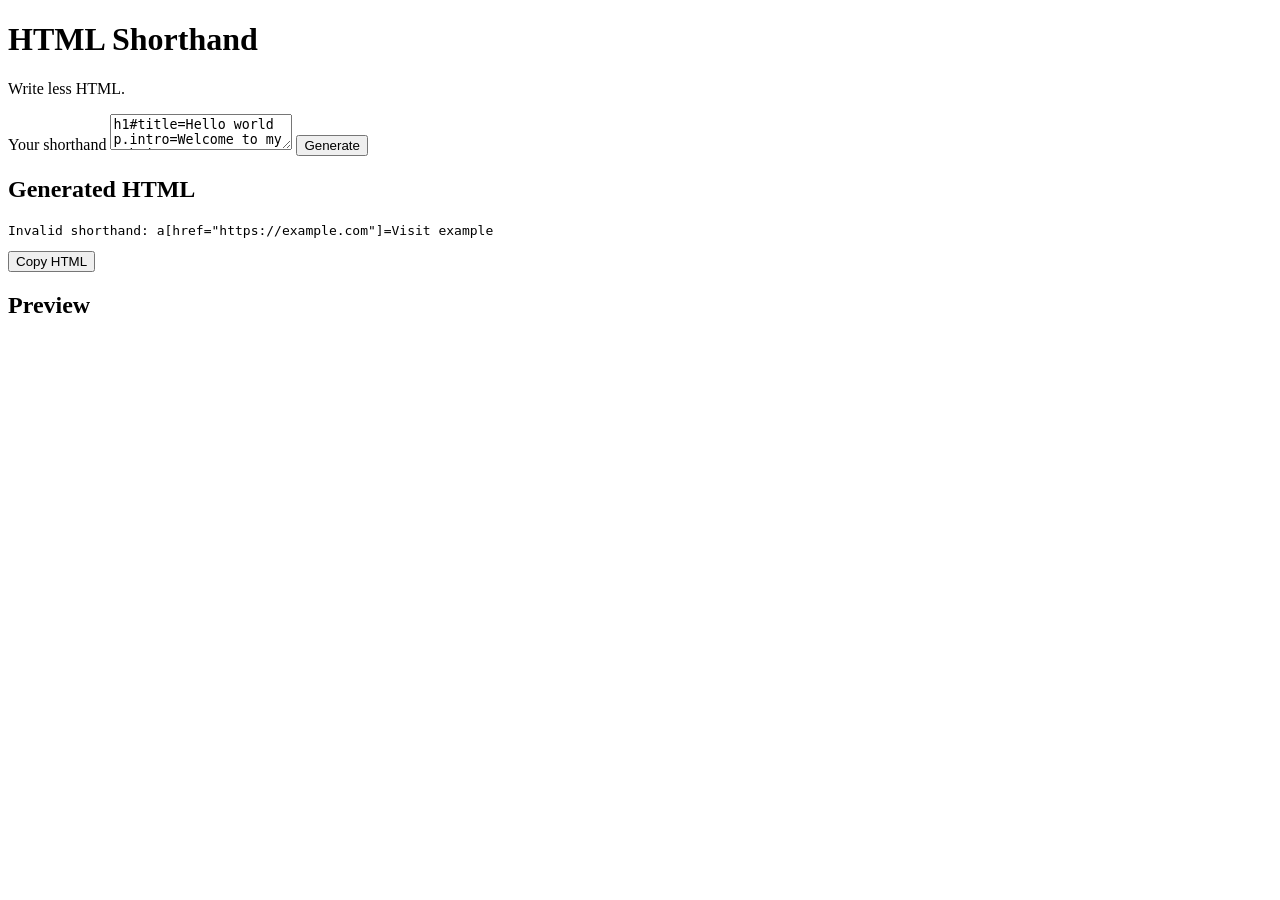
==== index.html @ eaacf737 "A fix i think" ====
<!DOCTYPE html>
<html lang="en">
<head>
    <meta charset="UTF-8">
    <meta name="viewport" content="width=device-width, initial-scale=1.0">
    <title>HTML Shorthand</title>
    <link rel="stylesheet" href="index.html">
    <script src="./src/scripts/main.js" defer></script>
</head>
<body>
    <header>
        <h1>HTML Shorthand</h1>
        <p>Write less HTML.</p>
    </header>

    <main>
        <label for="input">Your shorthand</label>
        <textarea id="input" spellcheck="false">h1#title=Hello world
p.intro=Welcome to my website!
div.container=
  h2=About me
  p=This is a nested paragraph.
  a[href="https://example.com"]=Visit example
button.primary=Click me
br
hr
img[src="cat.jpg"][alt="A cat"]
input[type="email"][placeholder="Your email"]</textarea>

        <button id="generate">Generate</button>

        <h2>Generated HTML</h2>
        <pre id="output"></pre>

        <button id="copy">Copy HTML</button>

        <h2>Preview</h2>
        <div id="preview"></div>
    </main>
</body>
</html>
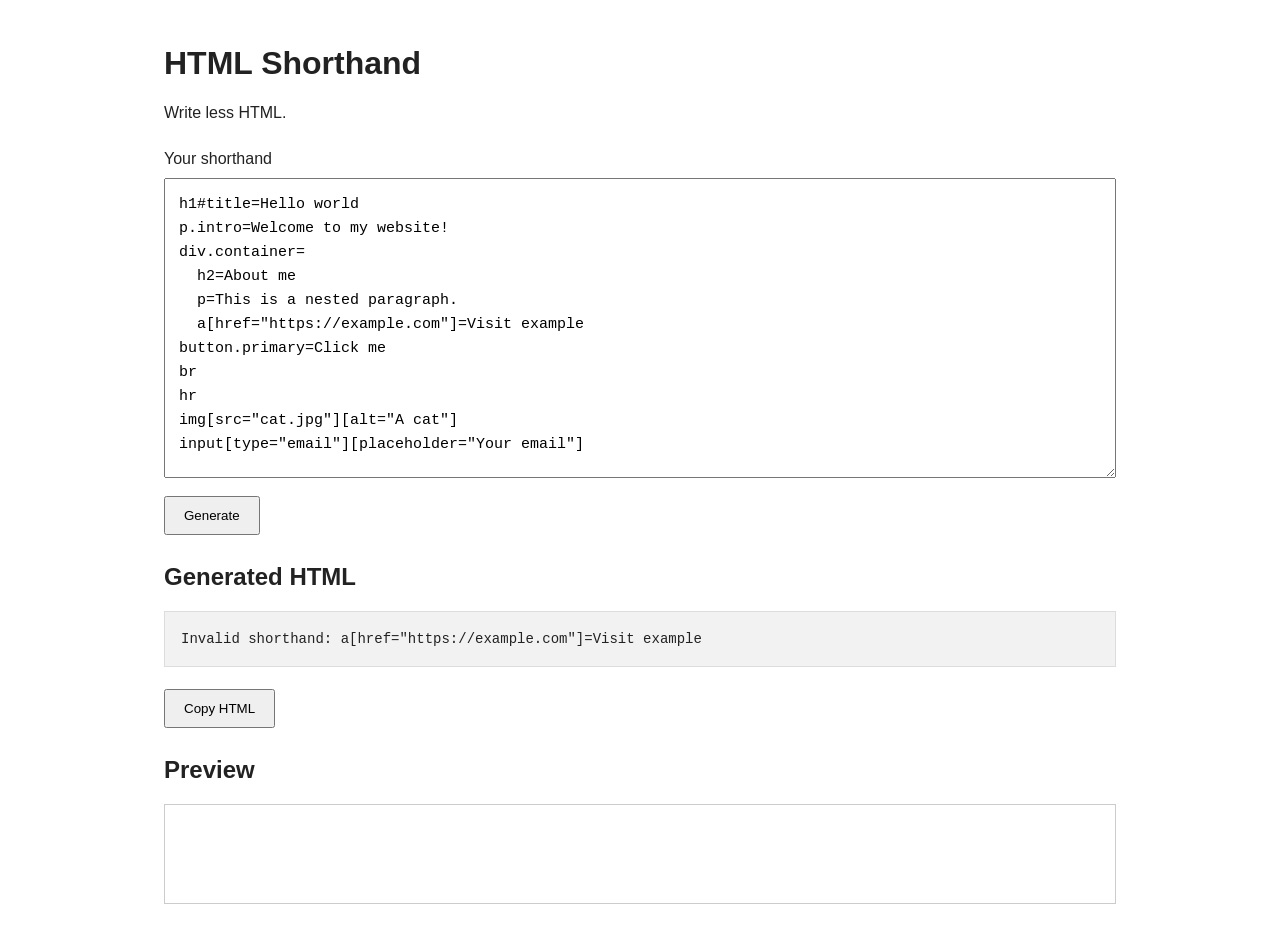
==== commit 25a02b46: "ignore the previous mistake" ====
--- a/index.html
+++ b/index.html
@@ -5,7 +5,7 @@
     <meta charset="UTF-8">
     <meta name="viewport" content="width=device-width, initial-scale=1.0">
     <title>HTML Shorthand</title>
-    <link rel="stylesheet" href="index.html">
+    <link rel="stylesheet" href="./src/styles/preview.css">
     <script src="./src/scripts/main.js" defer></script>
 </head>
 <body>
--- a/src/styles/preview.css
+++ b/src/styles/preview.css
@@ -0,0 +1,52 @@
+
+* {
+    box-sizing: border-box;
+}
+
+body {
+    font-family: Arial, sans-serif;
+    max-width: 1000px;
+    margin: 0 auto;
+    padding: 24px;
+    color: #222;
+}
+
+header {
+    margin-bottom: 28px;
+}
+
+textarea {
+    display: block;
+    width: 100%;
+    min-height: 300px;
+    padding: 14px;
+    margin: 10px 0;
+    font: 15px/1.6 monospace;
+    resize: vertical;
+}
+
+button {
+    padding: 10px 18px;
+    margin: 8px 0;
+    cursor: pointer;
+}
+
+pre {
+    padding: 16px;
+    background: #f2f2f2;
+    border: 1px solid #ddd;
+    white-space: pre-wrap;
+    overflow-wrap: anywhere;
+    font: 14px/1.6 monospace;
+}
+
+#preview {
+    padding: 20px;
+    min-height: 100px;
+    border: 1px solid #ccc;
+    overflow-wrap: anywhere;
+}
+
+#preview img {
+    max-width: 100%;
+}
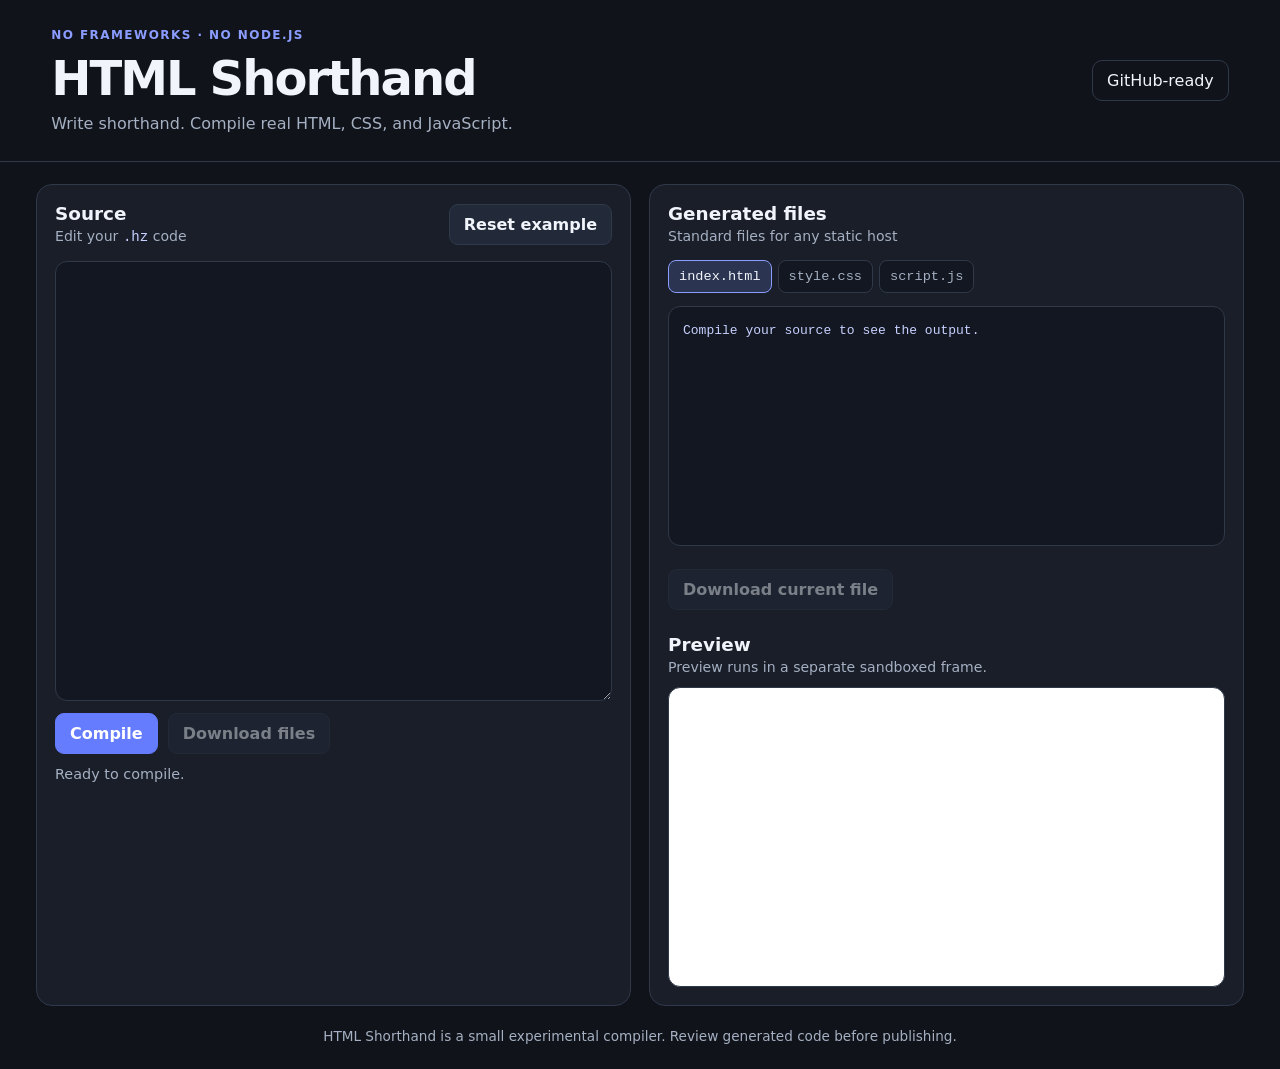
==== commit 12f0bfe2: "org" ====
--- a/index.html
+++ b/index.html
@@ -1,42 +1,67 @@
-
 <!DOCTYPE html>
 <html lang="en">
 <head>
     <meta charset="UTF-8">
     <meta name="viewport" content="width=device-width, initial-scale=1.0">
-    <title>HTML Shorthand</title>
-    <link rel="stylesheet" href="./src/styles/preview.css">
-    <script src="./src/scripts/main.js" defer></script>
+    <meta name="description" content="A browser-based compiler for HTML Shorthand.">
+    <title>HTML Shorthand Compiler</title>
+    <link rel="stylesheet" href="style.css">
+    <script src="src/components.js" defer></script>
+    <script src="src/parser.js" defer></script>
+    <script src="src/compiler.js" defer></script>
+    <script src="script.js" defer></script>
 </head>
 <body>
-    <header>
-        <h1>HTML Shorthand</h1>
-        <p>Write less HTML.</p>
+    <header class="app-header">
+        <div>
+            <p class="eyebrow">NO FRAMEWORKS · NO NODE.JS</p>
+            <h1>HTML Shorthand</h1>
+            <p class="subtitle">Write shorthand. Compile real HTML, CSS, and JavaScript.</p>
+        </div>
+        <a class="repo-link" href="https://github.com/" target="_blank" rel="noreferrer">GitHub-ready</a>
     </header>
 
-    <main>
-        <label for="input">Your shorthand</label>
-        <textarea id="input" spellcheck="false">h1#title=Hello world
-p.intro=Welcome to my website!
-div.container=
-  h2=About me
-  p=This is a nested paragraph.
-  a[href="https://example.com"]=Visit example
-button.primary=Click me
-br
-hr
-img[src="cat.jpg"][alt="A cat"]
-input[type="email"][placeholder="Your email"]</textarea>
+    <main class="workspace">
+        <section class="editor-panel">
+            <div class="panel-heading">
+                <div>
+                    <h2>Source</h2>
+                    <p>Edit your <code>.hz</code> code</p>
+                </div>
+                <button id="resetExample" class="button secondary" type="button">Reset example</button>
+            </div>
+            <textarea id="source" spellcheck="false" aria-label="HTML Shorthand source"></textarea>
+            <div class="actions">
+                <button id="compile" class="button primary" type="button">Compile</button>
+                <button id="downloadAll" class="button secondary" type="button" disabled>Download files</button>
+            </div>
+            <p id="status" class="status" role="status">Ready to compile.</p>
+        </section>
 
-        <button id="generate">Generate</button>
+        <section class="output-panel">
+            <div class="panel-heading">
+                <div>
+                    <h2>Generated files</h2>
+                    <p>Standard files for any static host</p>
+                </div>
+            </div>
+            <div class="file-tabs" role="tablist" aria-label="Generated file">
+                <button class="file-tab active" data-file="html" role="tab" aria-selected="true" type="button">index.html</button>
+                <button class="file-tab" data-file="css" role="tab" aria-selected="false" type="button">style.css</button>
+                <button class="file-tab" data-file="js" role="tab" aria-selected="false" type="button">script.js</button>
+            </div>
+            <pre id="generated" class="generated-code"><code>Compile your source to see the output.</code></pre>
+            <button id="downloadCurrent" class="button secondary" type="button" disabled>Download current file</button>
+            <div class="preview-heading">
+                <h2>Preview</h2>
+                <p>Preview runs in a separate sandboxed frame.</p>
+            </div>
+            <iframe id="preview" title="Website preview" sandbox="allow-scripts allow-forms allow-modals"></iframe>
+        </section>
+    </main>
 
-        <h2>Generated HTML</h2>
-        <pre id="output"></pre>
-
-        <button id="copy">Copy HTML</button>
-
-        <h2>Preview</h2>
-        <div id="preview"></div>
-    </main>
+    <footer class="app-footer">
+        <p>HTML Shorthand is a small experimental compiler. Review generated code before publishing.</p>
+    </footer>
 </body>
 </html>
--- a/style.css
+++ b/style.css
@@ -0,0 +1,250 @@
+* {
+    box-sizing: border-box;
+}
+
+:root {
+    color-scheme: dark;
+    --background: #10131a;
+    --panel: #191e29;
+    --panel-alt: #121721;
+    --border: #30394a;
+    --text: #f1f5fb;
+    --muted: #a5b0c2;
+    --accent: #8b9cff;
+    --accent-strong: #667cff;
+    --danger: #ff9b9b;
+    --success: #93e7b1;
+}
+
+body {
+    margin: 0;
+    background: var(--background);
+    color: var(--text);
+    font-family: system-ui, -apple-system, BlinkMacSystemFont, "Segoe UI", sans-serif;
+}
+
+.app-header {
+    display: flex;
+    justify-content: space-between;
+    align-items: center;
+    gap: 24px;
+    padding: 28px clamp(18px, 4vw, 56px);
+    border-bottom: 1px solid var(--border);
+}
+
+.eyebrow {
+    margin: 0 0 8px;
+    color: var(--accent);
+    font-size: 0.75rem;
+    font-weight: 800;
+    letter-spacing: 0.12em;
+}
+
+h1, h2, p {
+    margin-top: 0;
+}
+
+h1 {
+    margin-bottom: 8px;
+    font-size: clamp(2rem, 4vw, 3rem);
+    letter-spacing: -0.04em;
+}
+
+.subtitle, .panel-heading p, .preview-heading p, .app-footer p {
+    margin-bottom: 0;
+    color: var(--muted);
+}
+
+.repo-link {
+    color: var(--text);
+    border: 1px solid var(--border);
+    padding: 10px 14px;
+    border-radius: 10px;
+    text-decoration: none;
+    white-space: nowrap;
+}
+
+.workspace {
+    display: grid;
+    grid-template-columns: minmax(0, 1fr) minmax(0, 1fr);
+    gap: 18px;
+    padding: 22px clamp(12px, 3vw, 36px);
+}
+
+.editor-panel, .output-panel {
+    min-width: 0;
+    padding: 18px;
+    border: 1px solid var(--border);
+    border-radius: 16px;
+    background: var(--panel);
+}
+
+.panel-heading {
+    display: flex;
+    align-items: center;
+    justify-content: space-between;
+    gap: 12px;
+    margin-bottom: 16px;
+}
+
+.panel-heading h2, .preview-heading h2 {
+    margin-bottom: 4px;
+    font-size: 1.15rem;
+}
+
+.panel-heading p, .preview-heading p {
+    font-size: 0.88rem;
+}
+
+textarea {
+    display: block;
+    width: 100%;
+    min-height: 440px;
+    padding: 16px;
+    resize: vertical;
+    border: 1px solid var(--border);
+    border-radius: 12px;
+    outline: none;
+    background: var(--panel-alt);
+    color: var(--text);
+    font: 14px/1.65 ui-monospace, SFMono-Regular, Consolas, monospace;
+    tab-size: 2;
+}
+
+textarea:focus {
+    border-color: var(--accent);
+    box-shadow: 0 0 0 3px #8b9cff22;
+}
+
+.button {
+    border: 1px solid var(--border);
+    border-radius: 9px;
+    padding: 10px 14px;
+    font: inherit;
+    font-weight: 700;
+    cursor: pointer;
+}
+
+.button:disabled {
+    opacity: 0.45;
+    cursor: not-allowed;
+}
+
+.button.primary {
+    background: var(--accent-strong);
+    border-color: var(--accent-strong);
+    color: white;
+}
+
+.button.secondary {
+    background: #222a39;
+    color: var(--text);
+}
+
+.actions {
+    display: flex;
+    flex-wrap: wrap;
+    gap: 10px;
+    margin-top: 12px;
+}
+
+.status {
+    min-height: 1.4em;
+    margin: 12px 0 0;
+    color: var(--muted);
+    font-size: 0.9rem;
+}
+
+.status.error {
+    color: var(--danger);
+}
+
+.status.success {
+    color: var(--success);
+}
+
+.file-tabs {
+    display: flex;
+    gap: 6px;
+    flex-wrap: wrap;
+    margin-bottom: 10px;
+}
+
+.file-tab {
+    padding: 8px 10px;
+    border: 1px solid var(--border);
+    border-radius: 8px;
+    background: var(--panel-alt);
+    color: var(--muted);
+    cursor: pointer;
+    font: 0.85rem ui-monospace, monospace;
+}
+
+.file-tab.active {
+    border-color: var(--accent);
+    color: var(--text);
+    background: #2b3450;
+}
+
+.generated-code {
+    min-height: 240px;
+    max-height: 440px;
+    overflow: auto;
+    padding: 14px;
+    border: 1px solid var(--border);
+    border-radius: 12px;
+    background: var(--panel-alt);
+    color: #dce5ff;
+    white-space: pre;
+    font: 13px/1.6 ui-monospace, SFMono-Regular, Consolas, monospace;
+}
+
+#downloadCurrent {
+    margin-top: 10px;
+}
+
+.preview-heading {
+    margin-top: 24px;
+    margin-bottom: 12px;
+}
+
+#preview {
+    display: block;
+    width: 100%;
+    height: 300px;
+    border: 1px solid var(--border);
+    border-radius: 12px;
+    background: white;
+}
+
+.app-footer {
+    padding: 0 24px 24px;
+    text-align: center;
+    font-size: 0.85rem;
+}
+
+code {
+    color: #c7d0ff;
+}
+
+@media (max-width: 850px) {
+    .workspace {
+        grid-template-columns: 1fr;
+    }
+
+    textarea {
+        min-height: 320px;
+    }
+}
+
+@media (max-width: 520px) {
+    .app-header {
+        align-items: flex-start;
+        flex-direction: column;
+    }
+
+    .panel-heading {
+        align-items: flex-start;
+        flex-direction: column;
+    }
+}
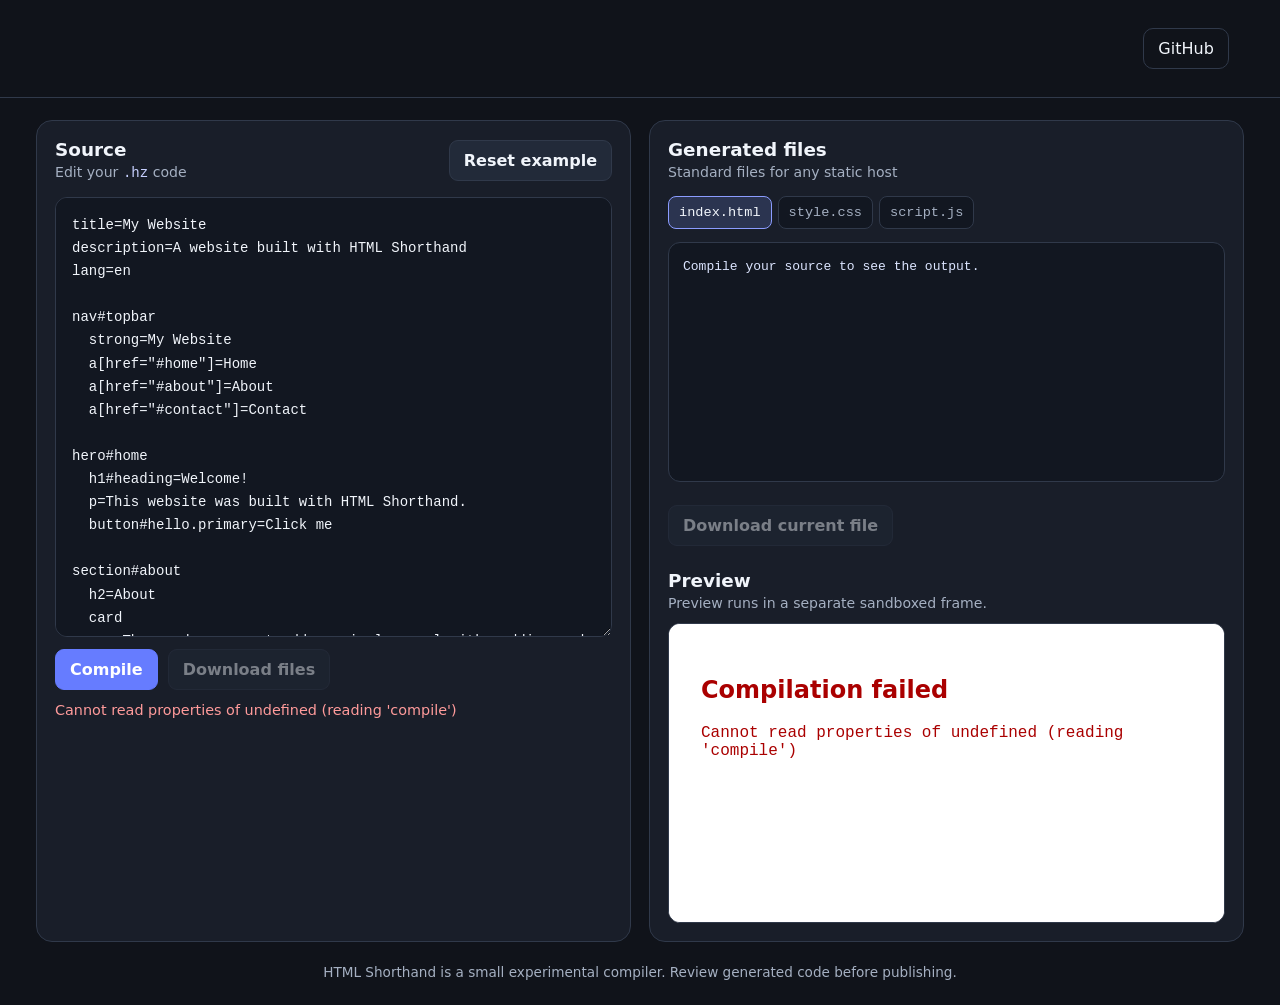
==== commit e41c068a: "update" ====
--- a/index.html
+++ b/index.html
@@ -6,19 +6,16 @@
     <meta name="description" content="A browser-based compiler for HTML Shorthand.">
     <title>HTML Shorthand Compiler</title>
     <link rel="stylesheet" href="style.css">
-    <script src="src/components.js" defer></script>
-    <script src="src/parser.js" defer></script>
-    <script src="src/compiler.js" defer></script>
-    <script src="script.js" defer></script>
+    <script src=".src/components.js" defer></script>
+    <script src=".src/parser.js" defer></script>
+    <script src=".src/compiler.js" defer></script>
+    <script src="./src/scripts/script.js" defer></script>
 </head>
 <body>
     <header class="app-header">
         <div>
-            <p class="eyebrow">NO FRAMEWORKS · NO NODE.JS</p>
-            <h1>HTML Shorthand</h1>
-            <p class="subtitle">Write shorthand. Compile real HTML, CSS, and JavaScript.</p>
         </div>
-        <a class="repo-link" href="https://github.com/" target="_blank" rel="noreferrer">GitHub-ready</a>
+        <a class="repo-link" href="" target="_blank" rel="noreferrer">GitHub</a>
     </header>
 
     <main class="workspace">
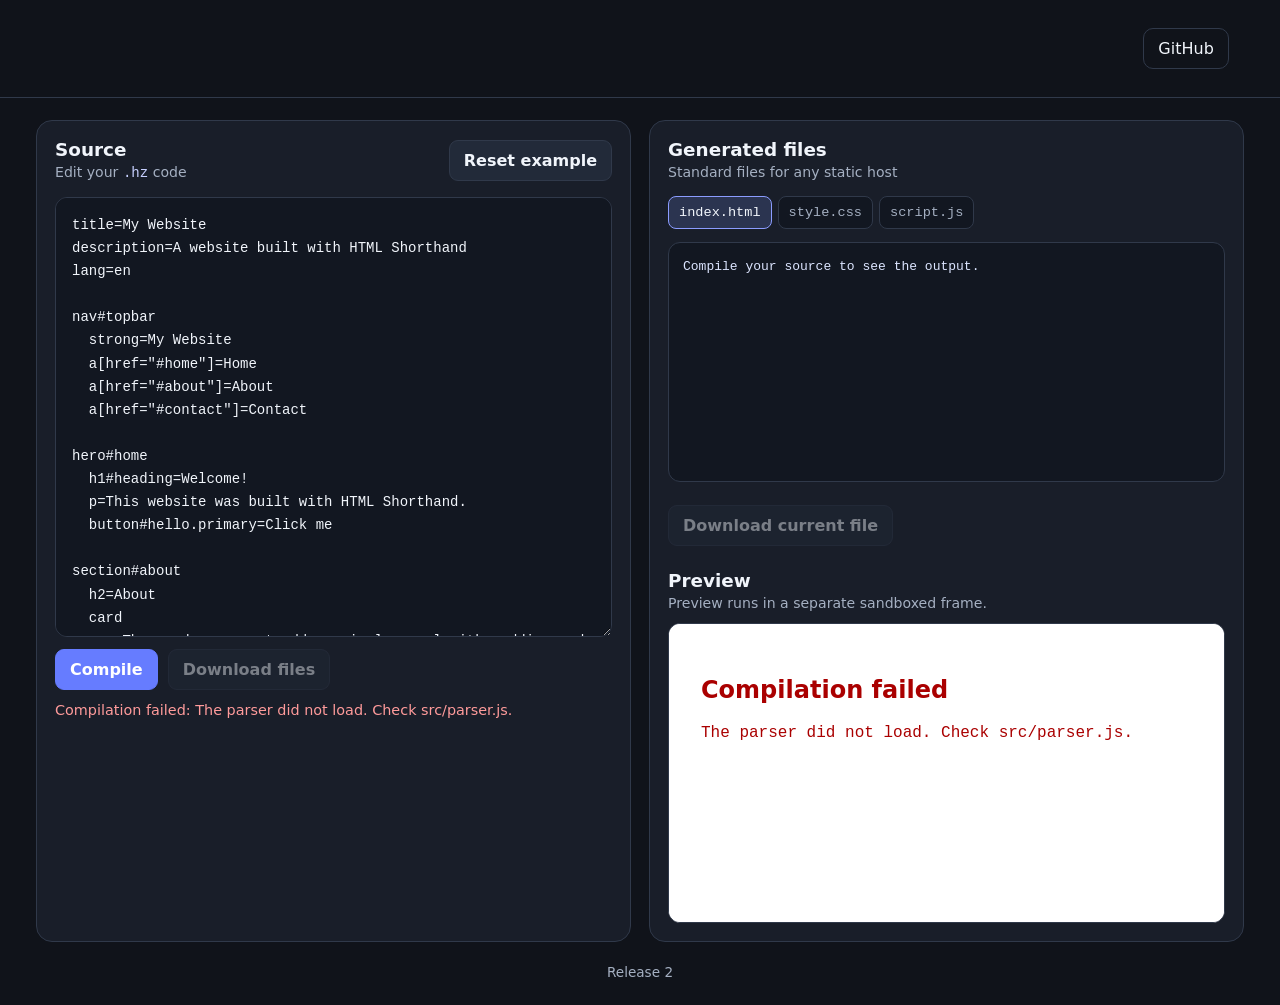
==== commit 849aba32: "fix and update" ====
--- a/index.html
+++ b/index.html
@@ -4,7 +4,7 @@
     <meta charset="UTF-8">
     <meta name="viewport" content="width=device-width, initial-scale=1.0">
     <meta name="description" content="A browser-based compiler for HTML Shorthand.">
-    <title>HTML Shorthand Compiler</title>
+    <title>TExpro Compiler</title>
     <link rel="stylesheet" href="style.css">
     <script src=".src/components.js" defer></script>
     <script src=".src/parser.js" defer></script>
@@ -58,7 +58,7 @@
     </main>
 
     <footer class="app-footer">
-        <p>HTML Shorthand is a small experimental compiler. Review generated code before publishing.</p>
+        <p>Release 2</p>
     </footer>
 </body>
 </html>
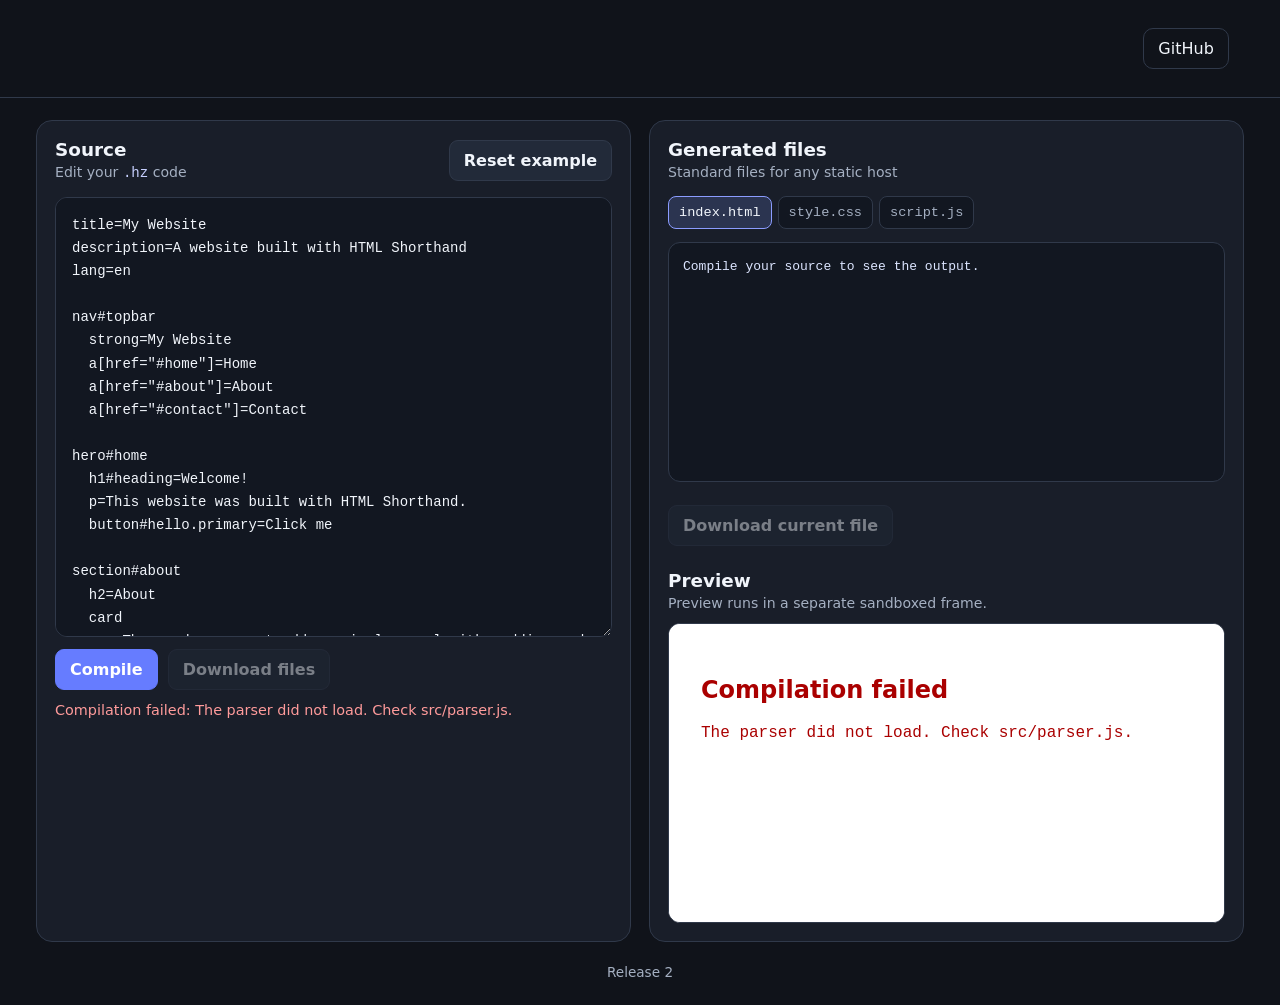
==== commit cf6c36c9: "silly mistake" ====
--- a/index.html
+++ b/index.html
@@ -6,9 +6,9 @@
     <meta name="description" content="A browser-based compiler for HTML Shorthand.">
     <title>TExpro Compiler</title>
     <link rel="stylesheet" href="style.css">
-    <script src=".src/components.js" defer></script>
-    <script src=".src/parser.js" defer></script>
-    <script src=".src/compiler.js" defer></script>
+    <script src="./src/scripts/components.js" defer></script>
+    <script src="./src/scripts/" defer></script>
+    <script src="./src/scripts/compiler.js" defer></script>
     <script src="./src/scripts/script.js" defer></script>
 </head>
 <body>
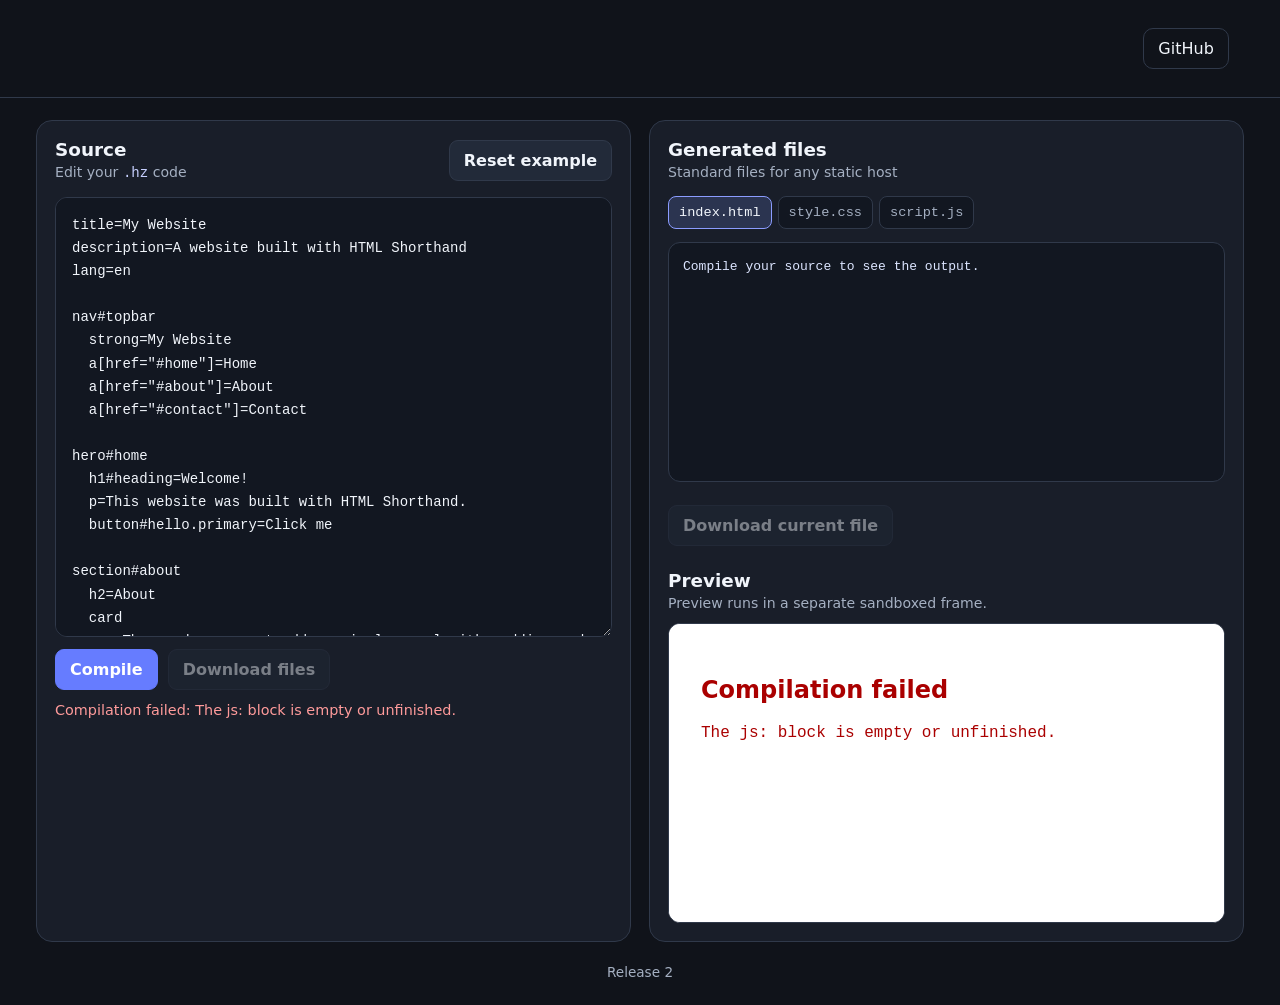
==== commit dab87bbe: "idk how this happened" ====
--- a/index.html
+++ b/index.html
@@ -7,7 +7,7 @@
     <title>TExpro Compiler</title>
     <link rel="stylesheet" href="style.css">
     <script src="./src/scripts/components.js" defer></script>
-    <script src="./src/scripts/" defer></script>
+    <script src="./src/scripts/parser.js" defer></script>
     <script src="./src/scripts/compiler.js" defer></script>
     <script src="./src/scripts/script.js" defer></script>
 </head>
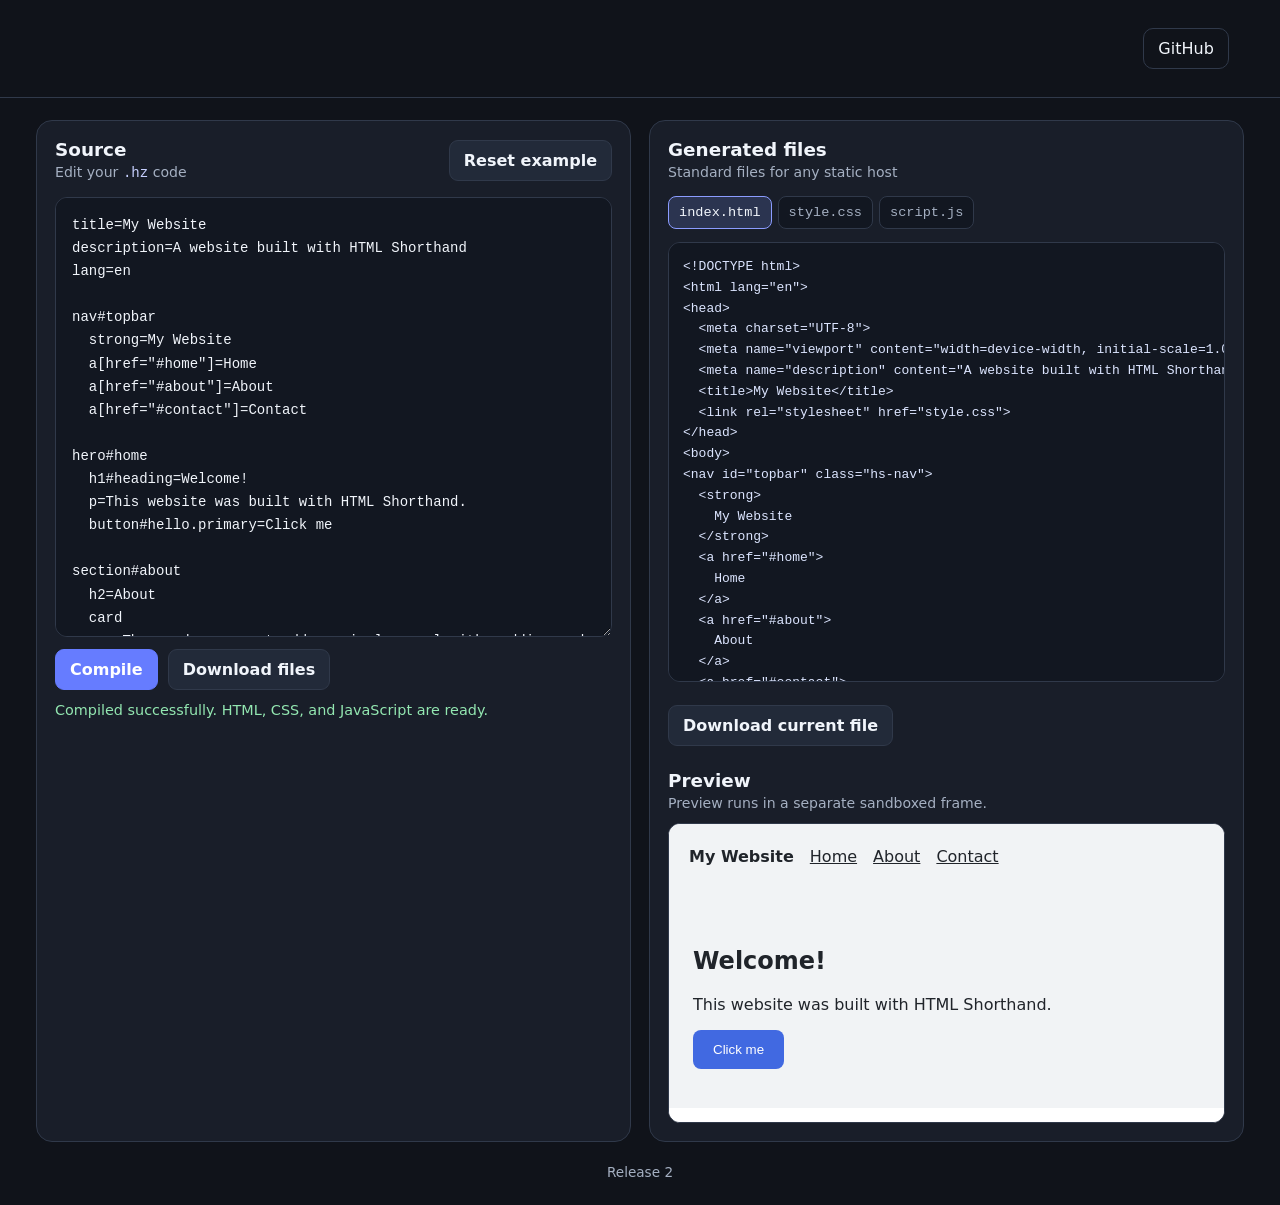
==== commit 0b94a258: "Update" ====
--- a/index.html
+++ b/index.html
@@ -15,7 +15,7 @@
     <header class="app-header">
         <div>
         </div>
-        <a class="repo-link" href="" target="_blank" rel="noreferrer">GitHub</a>
+        <a class="repo-link" href="https://github.com/Realrudrapro/TExpro" target="_blank" rel="noreferrer">GitHub</a>
     </header>
 
     <main class="workspace">
